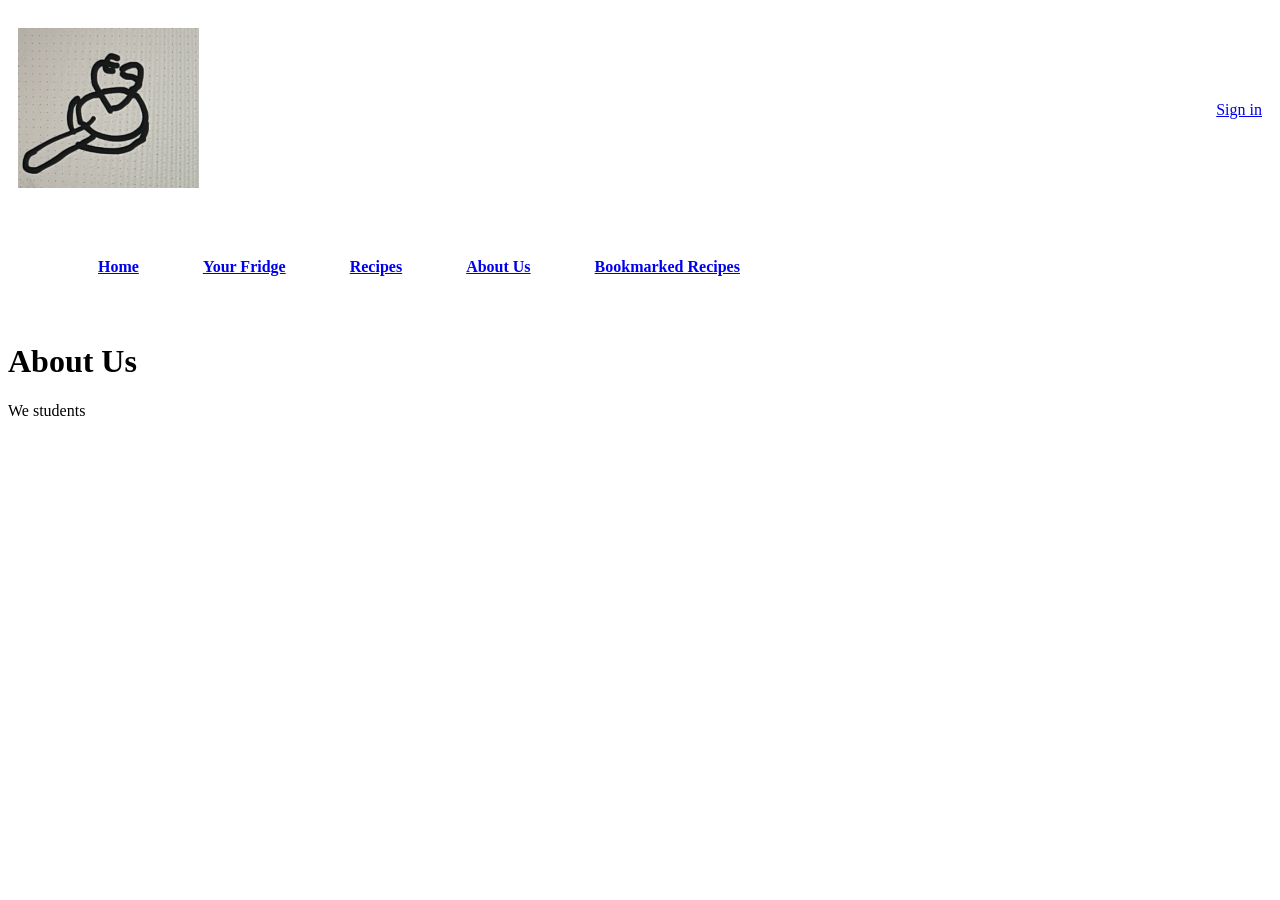
==== about.html @ 27bbb1e6 "Barebones web test" ====
﻿<!DOCTYPE html>
<html lang="en">

<head>
    <meta charset="UTF-8">
    <meta name="viewport" content="width=device-width, initial-scale=1.0">
    <title>Recipe Finda</title>
    <link rel="stylesheet" href="StyleSheet.css">
</head>

<body>

    <nav class="toprow">

        <div class="container">
            <div class="row-header">
                <div id="logo">
                    <a href="index.html">
                        <img src="images/goombaLogo.PNG"
                             alt="logo" />
                    </a>
                </div>
                <a href="signIn.html" class="btn">
                    <i class="fas fa-user"></i> Sign in
                </a>
            </div>
        </div>
        </div>
    </nav>

    <div class="navbar">
        <div class="container">
            <div class="menu">
                <ul>
                    <li><a href="index.html">Home</a></li>
                    <li><a href="yourFridge.html">Your Fridge</li></a>
                    <li><a href="recipes.html">Recipes</li></a>
                    <li><a href="about.html">About Us</li></a>
                    <li><a href="savedRecipes.html">Bookmarked Recipes</li></a>
                </ul>
            </div>
        </div>
    </div>

    <h1>About Us</h1>
    <p>We students</p>

    <script src="JavaScript.js"></script>
</body>

</html>
---- StyleSheet.css ----
﻿body {
}




#logo img {
    max-height: 10rem;
}

.menu li {
    display: inline-flex;
    justify-content: space-between;
}

/* Top Row */
.toprow {
    background: var(--grey);
    padding: 10px;
}

    .toprow .row-header {
        display: flex;
        justify-content: space-between;
    }

.row-header {
    display: grid;
    padding: 10px 0 10px;
    grid-template-columns: .8fr 2fr 1fr;
    align-items: center;
}

    .row-header i {
        margin-right: 10px;
    }

/* Navbar */

.navbar.menu ul {
    display: flex;
    gap: 20px;
    justify-content: center;
}

.navbar ul li a {
    padding: 10px 30px;
    display: block;
    font-weight: 600;
    transition: 0.5s;
}

.menu {
    padding: 20px;
    justify-content: space-between;
}
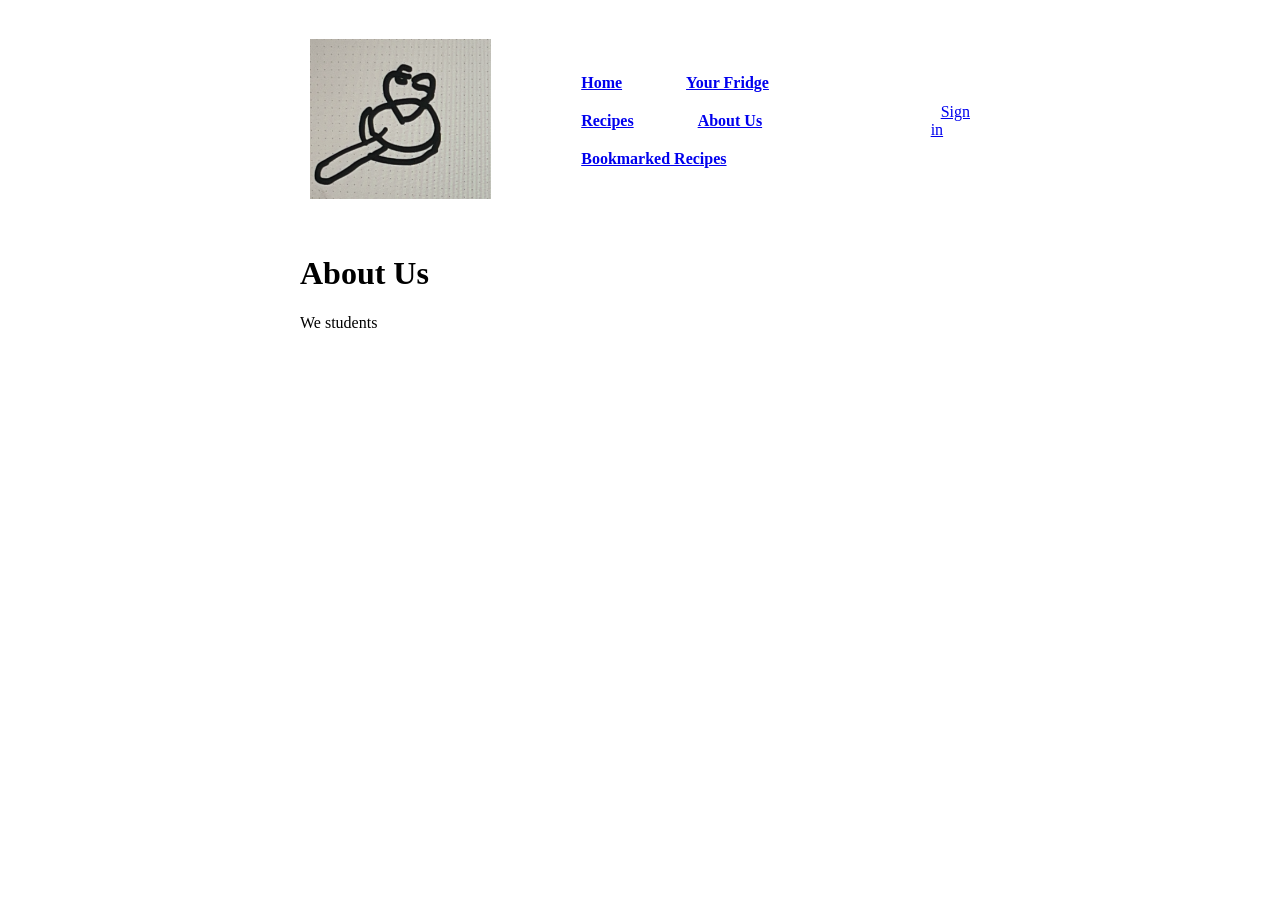
==== commit f2e2a3cb: "v 0.1 from lab" ====
--- a/about.html
+++ b/about.html
@@ -11,7 +11,6 @@
 <body>
 
     <nav class="toprow">
-
         <div class="container">
             <div class="row-header">
                 <div id="logo">
@@ -20,27 +19,27 @@
                              alt="logo" />
                     </a>
                 </div>
+
+                <div class="navbar">
+                    <div class="container">
+                        <div class="menu">
+                            <ul>
+                                <li><a href="index.html">Home</a></li>
+                                <li><a href="yourFridge.html">Your Fridge</li></a>
+                                <li><a href="recipes.html">Recipes</li></a>
+                                <li><a href="about.html">About Us</li></a>
+                                <li><a href="savedRecipes.html">Bookmarked Recipes</li></a>
+                            </ul>
+                        </div>
+                    </div>
+                </div>
+
                 <a href="signIn.html" class="btn">
                     <i class="fas fa-user"></i> Sign in
                 </a>
             </div>
         </div>
-        </div>
     </nav>
-
-    <div class="navbar">
-        <div class="container">
-            <div class="menu">
-                <ul>
-                    <li><a href="index.html">Home</a></li>
-                    <li><a href="yourFridge.html">Your Fridge</li></a>
-                    <li><a href="recipes.html">Recipes</li></a>
-                    <li><a href="about.html">About Us</li></a>
-                    <li><a href="savedRecipes.html">Bookmarked Recipes</li></a>
-                </ul>
-            </div>
-        </div>
-    </div>
 
     <h1>About Us</h1>
     <p>We students</p>
--- a/StyleSheet.css
+++ b/StyleSheet.css
@@ -1,4 +1,5 @@
 ﻿body {
+    margin-inline: 300px;
 }
 
 
@@ -54,3 +55,13 @@
     padding: 20px;
     justify-content: space-between;
 }
+
+.footerP1 {
+    padding: 200px;
+    display: flex;
+    gap: 80px;
+}
+
+.footerP3 {
+    text-align: right;
+}
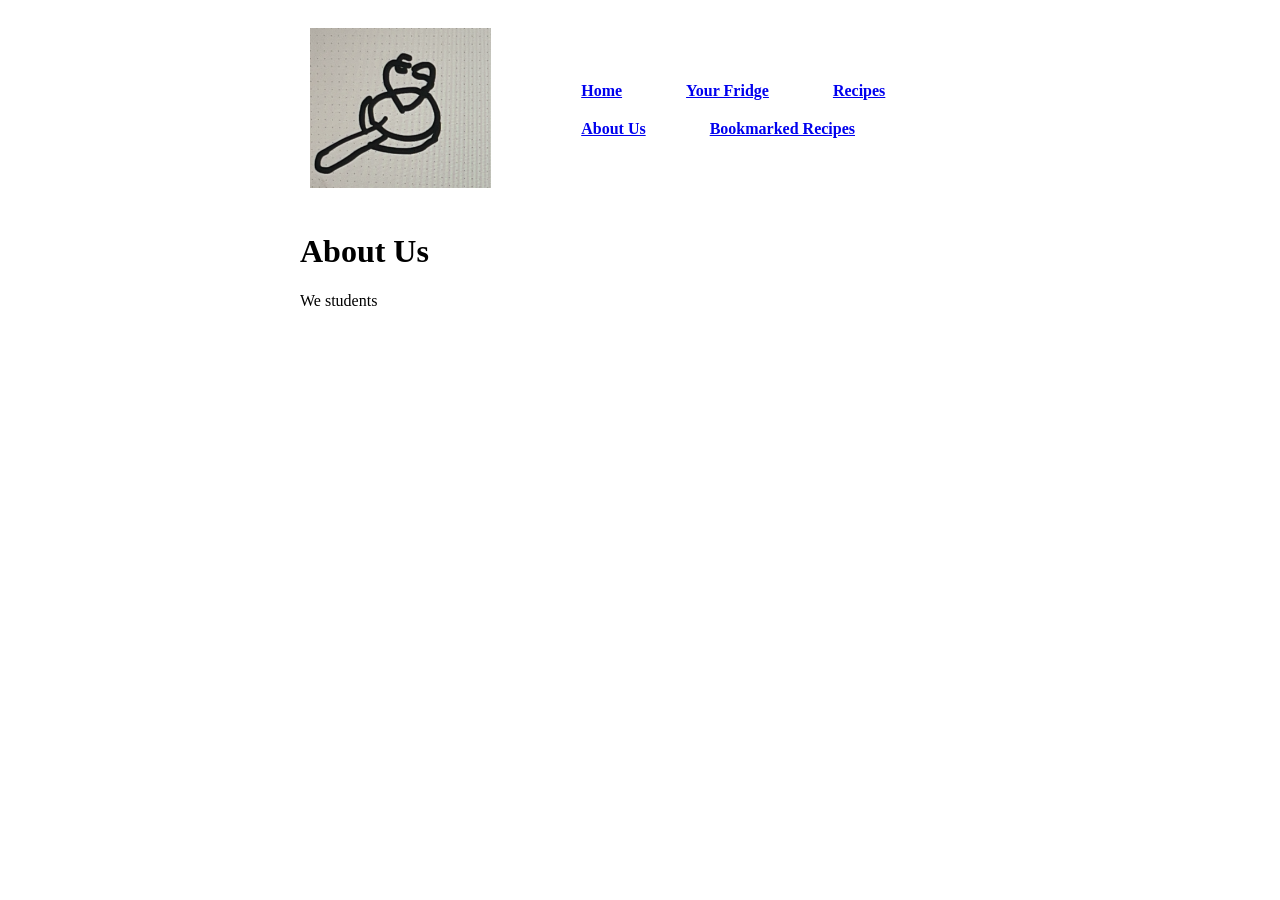
==== commit 428faf40: "Added PHP scripts and JS to function with SQL DB to allow user account registration and logging in." ====
--- a/about.html
+++ b/about.html
@@ -5,6 +5,7 @@
     <meta charset="UTF-8">
     <meta name="viewport" content="width=device-width, initial-scale=1.0">
     <title>Recipe Finda</title>
+    <link rel="icon" href="images/goombaLogo.png" type="image/png">
     <link rel="stylesheet" href="StyleSheet.css">
 </head>
 
@@ -34,9 +35,8 @@
                     </div>
                 </div>
 
-                <a href="signIn.html" class="btn">
-                    <i class="fas fa-user"></i> Sign in
-                </a>
+                <a href="#" class="btn" id="userSection"></a>
+
             </div>
         </div>
     </nav>
--- a/StyleSheet.css
+++ b/StyleSheet.css
@@ -1,9 +1,6 @@
 ﻿body {
     margin-inline: 300px;
 }
-
-
-
 
 #logo img {
     max-height: 10rem;
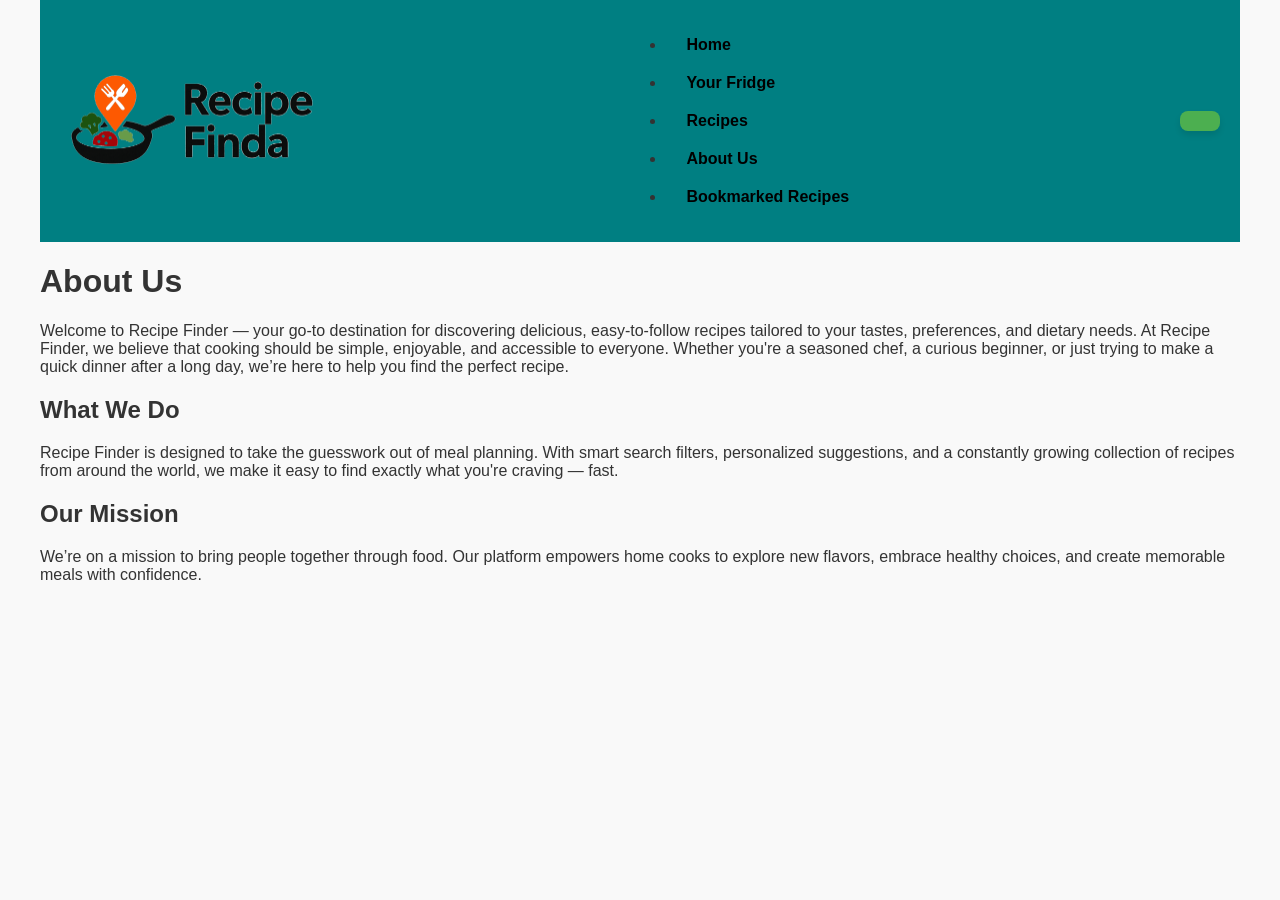
==== commit cd90e7f3: "Added search bar" ====
--- a/about.html
+++ b/about.html
@@ -42,8 +42,17 @@
     </nav>
 
     <h1>About Us</h1>
-    <p>We students</p>
+    <p>
+        Welcome to Recipe Finder — your go-to destination for discovering delicious, easy-to-follow recipes tailored to your tastes, preferences, and dietary needs.
+        At Recipe Finder, we believe that cooking should be simple, enjoyable, and accessible to everyone. Whether you're a seasoned chef, a curious beginner, or just trying to make a quick dinner after a long day, we’re here to help you find the perfect recipe.
+    </p>
 
+    <h2>What We Do</h2>
+    <p>Recipe Finder is designed to take the guesswork out of meal planning. With smart search filters, personalized suggestions, and a constantly growing collection of recipes from around the world, we make it easy to find exactly what you're craving — fast.</p>
+    
+    <h2>Our Mission</h2>
+    <p>We’re on a mission to bring people together through food. Our platform empowers home cooks to explore new flavors, embrace healthy choices, and create memorable meals with confidence.</p>
+    
     <script src="JavaScript.js"></script>
 </body>
 
--- a/StyleSheet.css
+++ b/StyleSheet.css
@@ -1,31 +1,61 @@
-﻿body {
-    margin-inline: 300px;
-}
-
+﻿/* Base Styles */
+body {
+    max-width: 1200px;
+    margin: 0 auto;
+    padding: 0 20px;
+    font-family: 'Segoe UI', Tahoma, Geneva, Verdana, sans-serif;
+    color: #333;
+    background-color: #f9f9f9;
+    overflow-x: hidden;
+}
+
+/* Logo */
 #logo img {
-    max-height: 10rem;
-}
-
-.menu li {
-    display: inline-flex;
-    justify-content: space-between;
-}
+    max-height: 6rem;
+}
+
+#userSection {
+    padding: 10px 20px;
+    background-color: #4CAF50;
+    color: white;
+    font-weight: 600;
+    text-decoration: none;
+    border-radius: 8px;
+    transition: background-color 0.3s ease, transform 0.2s ease;
+    box-shadow: 0 4px 6px rgba(0, 0, 0, 0.1);
+    border: none;
+    font-size: 1rem;
+    cursor: pointer;
+}
+
+    #userSection:hover {
+        background-color: #45a049;
+        transform: translateY(-2px);
+    }
+
+    #userSection:active {
+        transform: scale(0.98);
+    }
 
 /* Top Row */
 .toprow {
-    background: var(--grey);
-    padding: 10px;
+    width: 100%;
+    background-color: #007f82;
 }
 
     .toprow .row-header {
+        max-width: 1200px;
+        margin: 0 auto;
+        padding: 10px 20px;
         display: flex;
         justify-content: space-between;
-    }
-
+        align-items: center;
+    }
+/* Row Header */
 .row-header {
     display: grid;
-    padding: 10px 0 10px;
-    grid-template-columns: .8fr 2fr 1fr;
+    padding: 15px 0;
+    grid-template-columns: 1fr 2fr 1fr;
     align-items: center;
 }
 
@@ -33,32 +63,212 @@
         margin-right: 10px;
     }
 
-/* Navbar */
-
-.navbar.menu ul {
-    display: flex;
-    gap: 20px;
-    justify-content: center;
-}
+/* Navigation Menu */
+.navbar.menu {
+    background-color: ;
+    padding: 10px 20px;
+}
+
+    .navbar.menu ul {
+        display: flex;
+        gap: 30px;
+        justify-content: center;
+        margin: 0;
+        padding: 0;
+        list-style: none;
+    }
 
 .navbar ul li a {
-    padding: 10px 30px;
+    padding: 10px 20px;
     display: block;
     font-weight: 600;
-    transition: 0.5s;
-}
-
+    color: #000000;
+    text-decoration: none;
+    border-radius: 6px;
+    transition: background 0.3s ease, color 0.3s ease;
+}
+
+    .navbar ul li a:hover {
+        background-color: #004b4d;
+        color: #fff;
+    }
+
+/* Menu Container */
 .menu {
+    display: flex;
+    justify-content: space-between;
+    align-items: center;
+}
+
+.popular-recipes {
+    display: flex;
+    gap: 30px;
+    justify-content: space-between;
+    flex-wrap: wrap;
+    margin: 40px 0;
+}
+
+.recipe-card {
+    flex: 1 1 30%;
+    background-color: #fff;
+    border-radius: 10px;
+    box-shadow: 0 4px 12px rgba(0, 0, 0, 0.05);
+    overflow: hidden;
     padding: 20px;
-    justify-content: space-between;
-}
-
-.footerP1 {
-    padding: 200px;
-    display: flex;
-    gap: 80px;
-}
+    text-align: center;
+    transition: transform 0.3s ease;
+}
+
+    .recipe-card:hover {
+        transform: translateY(-5px);
+    }
+
+    .recipe-card img {
+        width: 100%;
+        height: 200px;
+        object-fit: cover;
+        border-radius: 8px;
+        margin-bottom: 15px;
+    }
+
+    .recipe-card h3 {
+        margin: 10px 0 5px;
+        color: #333;
+    }
+
+    .recipe-card p {
+        font-size: 0.95rem;
+        color: #666;
+    }
+
+@media (max-width: 768px) {
+    .popular-recipes {
+        flex-direction: column;
+    }
+
+    .recipe-card {
+        flex: 1 1 100%;
+    }
+}
+
+/* Footer */
+.footerP1 ul {
+    list-style: none;
+    padding: 0;
+    margin-top: 10px;
+}
+
+    .footerP1 ul li {
+        margin-bottom: 5px;
+    }
+
+.footerP1 a {
+    color: #333;
+    text-decoration: none;
+    font-size: 0.95rem;
+    transition: color 0.2s ease;
+}
+
+    .footerP1 a:hover {
+        color: #4CAF50;
+        text-decoration: underline;
+    }
+
 
 .footerP3 {
     text-align: right;
-}+    color: #777;
+    font-size: 0.9rem;
+}
+
+.footerP1 {
+    display: flex;
+    justify-content: space-between;
+    flex-wrap: wrap;
+    gap: 30px;
+    padding: 40px 20px;
+    max-width: none;
+    margin: 0;
+}
+
+/*For individual recipe page*/
+/* Recipe Info Page Container */
+.recipe-info {
+    background-color: #fff;
+    padding: 40px 30px;
+    margin: 40px auto;
+    border-radius: 12px;
+    box-shadow: 0 4px 12px rgba(0, 0, 0, 0.05);
+    max-width: 900px;
+}
+
+    /* Recipe Name Heading */
+    .recipe-info h2#recipeName {
+        font-size: 2rem;
+        font-weight: 600;
+        color: #333;
+        margin-bottom: 25px;
+        text-align: center;
+    }
+
+/* Recipe Image */
+#recipeImage {
+    width: 300px;
+    height: auto;
+    border-radius: 10px;
+    box-shadow: 0 3px 8px rgba(0, 0, 0, 0.08);
+}
+
+/* Recipe Text Info */
+.recipe-text {
+    font-size: 1rem;
+    line-height: 1.6;
+    color: #555;
+}
+
+    .recipe-text p {
+        margin-bottom: 12px;
+        padding-left: 5px;
+        border-left: 4px solid #004b4d;
+        background-color: #f4f4f4;
+        padding: 10px;
+        border-radius: 6px;
+    }
+
+.recipe-top {
+    display: flex;
+    gap: 30px;
+    align-items: center;
+    margin-bottom: 30px;
+    flex-wrap: wrap;
+}
+
+.recipe-meta {
+    flex: 1;
+    display: flex;
+    flex-direction: column;
+    gap: 0px;
+}
+
+    .recipe-meta p {
+        background-color: #f4f4f4;
+        padding: 8px 12px; /* Reduced padding */
+        margin: 4px 0; /* Added this line to reduce vertical spacing */
+        border-left: 4px solid #4CAF50;
+        border-radius: 6px;
+        font-weight: 500;
+        color: #444;
+        font-size: 0.95rem;
+    }
+
+.recipe-card-link {
+    text-decoration: none; /* Remove underline */
+    color: inherit; /* Keep text color from changing */
+    display: block; /* Ensure the whole card is clickable */
+}
+
+footer {
+    width: 100%;
+    background-color: #e0e0e0;
+    padding: 40px 20px;
+}
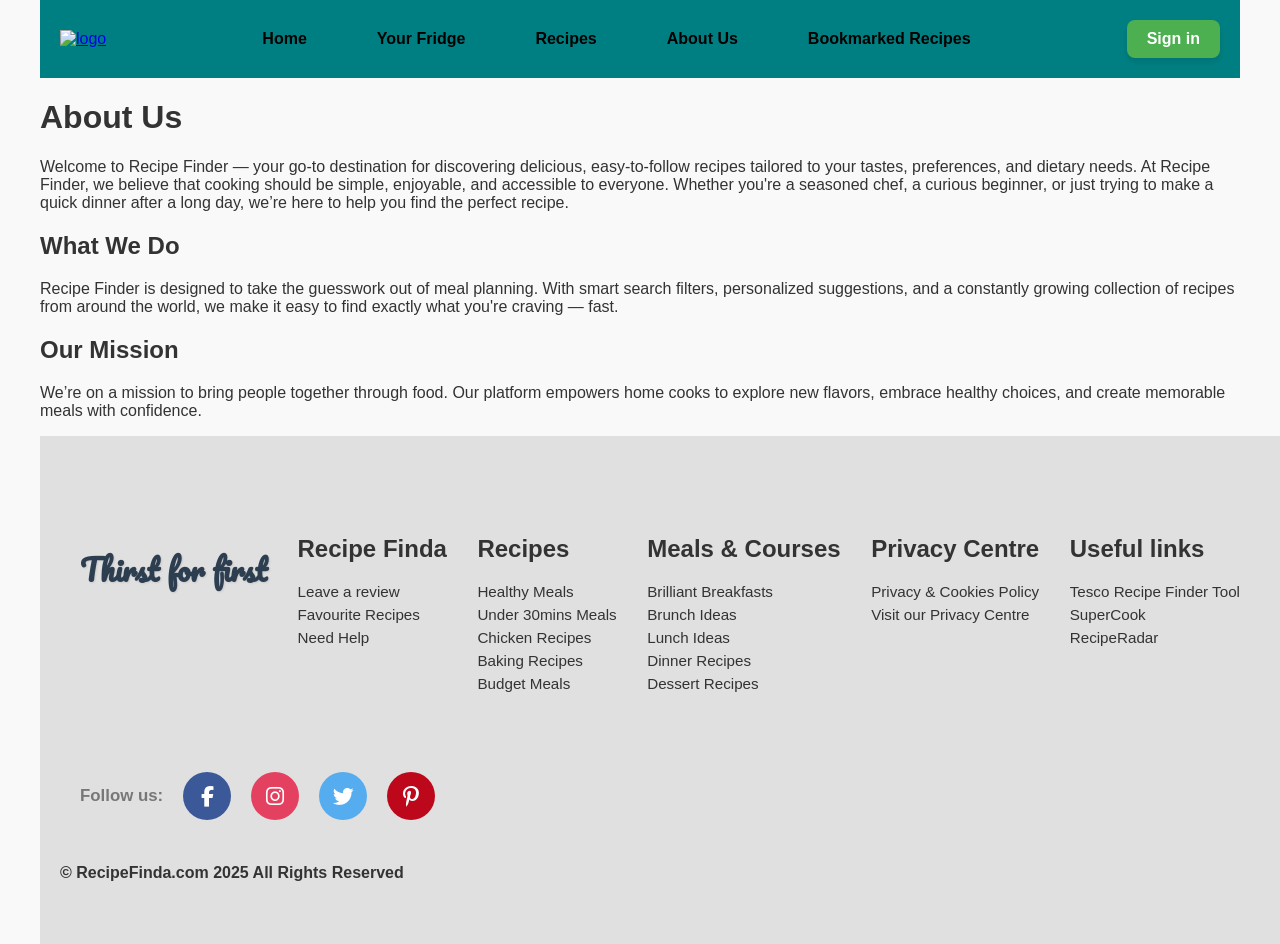
==== commit e17b21af: "Updated Footer/Header and search bar footer and header should appear on all pages" ====
--- a/about.html
+++ b/about.html
@@ -5,40 +5,41 @@
     <meta charset="UTF-8">
     <meta name="viewport" content="width=device-width, initial-scale=1.0">
     <title>Recipe Finda</title>
-    <link rel="icon" href="images/goombaLogo.png" type="image/png">
+    <link rel="icon" href="images/rfLogo1.png" type="image/png">
     <link rel="stylesheet" href="StyleSheet.css">
+    <link href="https://fonts.googleapis.com/css2?family=Pacifico&display=swap" rel="stylesheet">
+    <link rel="stylesheet" href="https://cdnjs.cloudflare.com/ajax/libs/font-awesome/6.5.0/css/all.min.css">
 </head>
 
 <body>
 
     <nav class="toprow">
-        <div class="container">
-            <div class="row-header">
-                <div id="logo">
-                    <a href="index.html">
-                        <img src="images/goombaLogo.PNG"
-                             alt="logo" />
-                    </a>
-                </div>
 
-                <div class="navbar">
-                    <div class="container">
-                        <div class="menu">
-                            <ul>
-                                <li><a href="index.html">Home</a></li>
-                                <li><a href="yourFridge.html">Your Fridge</li></a>
-                                <li><a href="recipes.html">Recipes</li></a>
-                                <li><a href="about.html">About Us</li></a>
-                                <li><a href="savedRecipes.html">Bookmarked Recipes</li></a>
-                            </ul>
-                        </div>
-                    </div>
-                </div>
+        <div class="row-header">
 
-                <a href="#" class="btn" id="userSection"></a>
+            <!-- Logo -->
+            <div id="logo">
+                <a href="index.html">
+                    <img src="images/goombaLogo.png" alt="logo" />
+                </a>
+            </div>
 
-            </div>
+            <!-- Navigation Bar -->
+            <nav class="navbar menu">
+                <ul>
+                    <li><a href="index.html">Home</a></li>
+                    <li><a href="yourFridge.html">Your Fridge</a></li>
+                    <li><a href="recipes.html">Recipes</a></li>
+                    <li><a href="about.html">About Us</a></li>
+                    <li><a href="savedRecipes.html">Bookmarked Recipes</a></li>
+                </ul>
+            </nav>
+
+            <!-- User Section Placeholder -->
+            <a href="#" class="btn" id="userSection">Sign in</a>
+
         </div>
+
     </nav>
 
     <h1>About Us</h1>
@@ -49,11 +50,89 @@
 
     <h2>What We Do</h2>
     <p>Recipe Finder is designed to take the guesswork out of meal planning. With smart search filters, personalized suggestions, and a constantly growing collection of recipes from around the world, we make it easy to find exactly what you're craving — fast.</p>
-    
+
     <h2>Our Mission</h2>
     <p>We’re on a mission to bring people together through food. Our platform empowers home cooks to explore new flavors, embrace healthy choices, and create memorable meals with confidence.</p>
-    
+
+    <footer>
+        <div class="footerP1">
+            <div>
+                <h3>Thirst for first</h3>
+            </div>
+
+            <div>
+                <h2>Recipe Finda</h2>
+                <ul>
+                    <li><a href="#">Leave a review</a></li>
+                    <li><a href="#">Favourite Recipes</a></li>
+                    <li><a href="#">Need Help</a></li>
+                </ul>
+            </div>
+
+            <div>
+                <h2>Recipes</h2>
+                <ul>
+                    <li><a href="#">Healthy Meals</a></li>
+                    <li><a href="#">Under 30mins Meals</a></li>
+                    <li><a href="#">Chicken Recipes</a></li>
+                    <li><a href="#">Baking Recipes</a></li>
+                    <li><a href="#">Budget Meals</a></li>
+                </ul>
+            </div>
+
+            <div>
+                <h2>Meals & Courses</h2>
+                <ul>
+                    <li><a href="#">Brilliant Breakfasts</a></li>
+                    <li><a href="#">Brunch Ideas</a></li>
+                    <li><a href="#">Lunch Ideas</a></li>
+                    <li><a href="#">Dinner Recipes</a></li>
+                    <li><a href="#">Dessert Recipes</a></li>
+                </ul>
+            </div>
+
+            <div>
+                <h2>Privacy Centre</h2>
+                <ul>
+                    <li><a href="#">Privacy & Cookies Policy</a></li>
+                    <li><a href="#">Visit our Privacy Centre</a></li>
+                </ul>
+            </div>
+
+            <div>
+                <h2>Useful links</h2>
+                <ul>
+                    <li><a href="https://realfood.tesco.com/recipes.html" target="_blank">Tesco Recipe Finder Tool</a></li>
+                    <li><a href="https://www.supercook.com/" target="_blank">SuperCook</a></li>
+                    <li><a href="https://www.reciperadar.com/" target="_blank">RecipeRadar</a></li>
+                </ul>
+            </div>
+        </div>
+
+        <div class="footerP2">
+            <!-- Empty for now -->
+        </div>
+
+        <div class="footerP3">
+            <div class="follow-us-container">
+                <h3>Follow us:</h3>
+                <div class="social-buttons">
+                    <a href="https://facebook.com" target="_blank" class="social fb"><i class="fab fa-facebook-f"></i></a>
+                    <a href="https://instagram.com" target="_blank" class="social ig"><i class="fab fa-instagram"></i></a>
+                    <a href="https://twitter.com" target="_blank" class="social tw"><i class="fab fa-twitter"></i></a>
+                    <a href="https://pinterest.com" target="_blank" class="social pin"><i class="fab fa-pinterest-p"></i></a>
+                </div>
+            </div>
+        </div>
+
+        <div class="footerP4">
+            <h4>© RecipeFinda.com 2025 All Rights Reserved</h4>
+        </div>
+    </footer>
+
+
     <script src="JavaScript.js"></script>
+
 </body>
 
 </html>
--- a/StyleSheet.css
+++ b/StyleSheet.css
@@ -176,10 +176,62 @@
 
 
 .footerP3 {
-    text-align: right;
+    display: flex;
+    align-items: center;
+    justify-content: space-between;
+    flex-wrap: wrap;
+    padding: 20px;
     color: #777;
     font-size: 0.9rem;
 }
+
+.follow-us-container {
+    display: flex;
+    align-items: center;
+    gap: 20px;
+    width: 100%;
+    max-width: 600px;
+}
+
+.social-buttons {
+    display: flex;
+    gap: 20px;
+}
+
+.social {
+    width: 48px;
+    height: 48px;
+    border-radius: 50%;
+    background-color: #ddd;
+    color: white;
+    display: flex;
+    align-items: center;
+    justify-content: center;
+    font-size: 1.3rem;
+    transition: background 0.3s ease, transform 0.2s ease;
+    text-decoration: none;
+}
+
+    .social:hover {
+        transform: translateY(-3px);
+    }
+
+    /* Brand colors */
+    .social.fb {
+        background-color: #3b5998;
+    }
+
+    .social.ig {
+        background-color: #E4405F;
+    }
+
+    .social.tw {
+        background-color: #55acee;
+    }
+
+    .social.pin {
+        background-color: #bd081c;
+    }
 
 .footerP1 {
     display: flex;
@@ -272,3 +324,27 @@
     background-color: #e0e0e0;
     padding: 40px 20px;
 }
+.footerP1 h3 {
+    font-family: 'Pacifico', cursive;
+    font-size: 1.8rem;
+    color: #2c3e50;
+    margin-bottom: 15px;
+    text-shadow: 1px 1px 2px rgba(0,0,0,0.1);
+}
+#searchBox {
+    width: 100%;
+    max-width: 500px;
+    padding: 12px 20px;
+    font-size: 1rem;
+    border: 1px solid #ccc;
+    border-radius: 30px;
+    box-shadow: 0 2px 6px rgba(0, 0, 0, 0.05);
+    transition: all 0.3s ease;
+    outline: none;
+    margin-bottom: 20px;
+}
+
+    #searchBox:focus {
+        border-color: #4CAF50;
+        box-shadow: 0 0 8px rgba(76, 175, 80, 0.3);
+    }
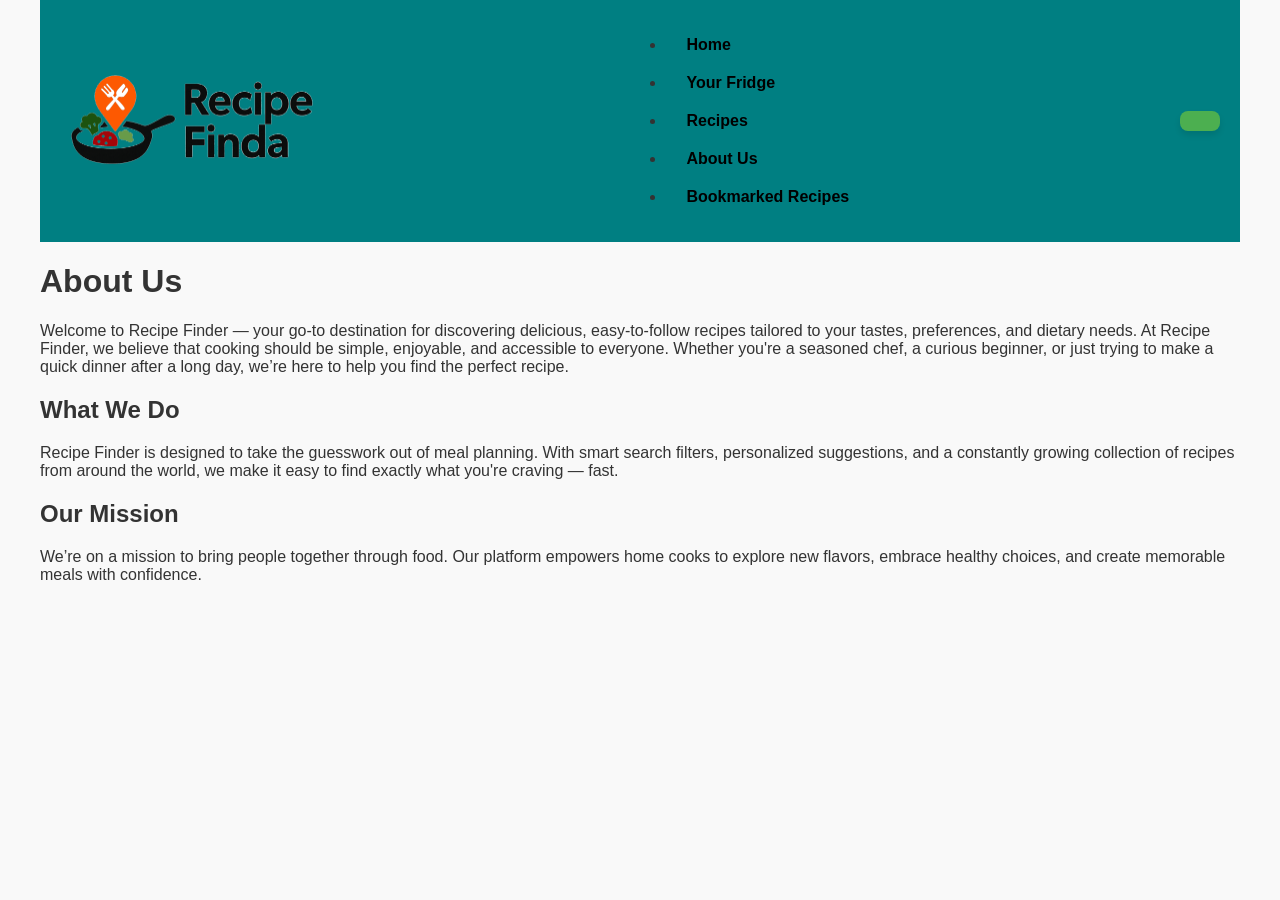
==== commit 38728424: "Stuff" ====
--- a/about.html
+++ b/about.html
@@ -7,39 +7,38 @@
     <title>Recipe Finda</title>
     <link rel="icon" href="images/rfLogo1.png" type="image/png">
     <link rel="stylesheet" href="StyleSheet.css">
-    <link href="https://fonts.googleapis.com/css2?family=Pacifico&display=swap" rel="stylesheet">
-    <link rel="stylesheet" href="https://cdnjs.cloudflare.com/ajax/libs/font-awesome/6.5.0/css/all.min.css">
 </head>
 
 <body>
 
     <nav class="toprow">
+        <div class="container">
+            <div class="row-header">
+                <div id="logo">
+                    <a href="index.html">
+                        <img src="images/goombaLogo.PNG"
+                             alt="logo" />
+                    </a>
+                </div>
 
-        <div class="row-header">
+                <div class="navbar">
+                    <div class="container">
+                        <div class="menu">
+                            <ul>
+                                <li><a href="index.html">Home</a></li>
+                                <li><a href="yourFridge.html">Your Fridge</li></a>
+                                <li><a href="recipes.html">Recipes</li></a>
+                                <li><a href="about.html">About Us</li></a>
+                                <li><a href="savedRecipes.html">Bookmarked Recipes</li></a>
+                            </ul>
+                        </div>
+                    </div>
+                </div>
 
-            <!-- Logo -->
-            <div id="logo">
-                <a href="index.html">
-                    <img src="images/goombaLogo.png" alt="logo" />
-                </a>
+                <a href="#" class="btn" id="userSection"></a>
+
             </div>
-
-            <!-- Navigation Bar -->
-            <nav class="navbar menu">
-                <ul>
-                    <li><a href="index.html">Home</a></li>
-                    <li><a href="yourFridge.html">Your Fridge</a></li>
-                    <li><a href="recipes.html">Recipes</a></li>
-                    <li><a href="about.html">About Us</a></li>
-                    <li><a href="savedRecipes.html">Bookmarked Recipes</a></li>
-                </ul>
-            </nav>
-
-            <!-- User Section Placeholder -->
-            <a href="#" class="btn" id="userSection">Sign in</a>
-
         </div>
-
     </nav>
 
     <h1>About Us</h1>
@@ -50,89 +49,11 @@
 
     <h2>What We Do</h2>
     <p>Recipe Finder is designed to take the guesswork out of meal planning. With smart search filters, personalized suggestions, and a constantly growing collection of recipes from around the world, we make it easy to find exactly what you're craving — fast.</p>
-
+    
     <h2>Our Mission</h2>
     <p>We’re on a mission to bring people together through food. Our platform empowers home cooks to explore new flavors, embrace healthy choices, and create memorable meals with confidence.</p>
-
-    <footer>
-        <div class="footerP1">
-            <div>
-                <h3>Thirst for first</h3>
-            </div>
-
-            <div>
-                <h2>Recipe Finda</h2>
-                <ul>
-                    <li><a href="#">Leave a review</a></li>
-                    <li><a href="#">Favourite Recipes</a></li>
-                    <li><a href="#">Need Help</a></li>
-                </ul>
-            </div>
-
-            <div>
-                <h2>Recipes</h2>
-                <ul>
-                    <li><a href="#">Healthy Meals</a></li>
-                    <li><a href="#">Under 30mins Meals</a></li>
-                    <li><a href="#">Chicken Recipes</a></li>
-                    <li><a href="#">Baking Recipes</a></li>
-                    <li><a href="#">Budget Meals</a></li>
-                </ul>
-            </div>
-
-            <div>
-                <h2>Meals & Courses</h2>
-                <ul>
-                    <li><a href="#">Brilliant Breakfasts</a></li>
-                    <li><a href="#">Brunch Ideas</a></li>
-                    <li><a href="#">Lunch Ideas</a></li>
-                    <li><a href="#">Dinner Recipes</a></li>
-                    <li><a href="#">Dessert Recipes</a></li>
-                </ul>
-            </div>
-
-            <div>
-                <h2>Privacy Centre</h2>
-                <ul>
-                    <li><a href="#">Privacy & Cookies Policy</a></li>
-                    <li><a href="#">Visit our Privacy Centre</a></li>
-                </ul>
-            </div>
-
-            <div>
-                <h2>Useful links</h2>
-                <ul>
-                    <li><a href="https://realfood.tesco.com/recipes.html" target="_blank">Tesco Recipe Finder Tool</a></li>
-                    <li><a href="https://www.supercook.com/" target="_blank">SuperCook</a></li>
-                    <li><a href="https://www.reciperadar.com/" target="_blank">RecipeRadar</a></li>
-                </ul>
-            </div>
-        </div>
-
-        <div class="footerP2">
-            <!-- Empty for now -->
-        </div>
-
-        <div class="footerP3">
-            <div class="follow-us-container">
-                <h3>Follow us:</h3>
-                <div class="social-buttons">
-                    <a href="https://facebook.com" target="_blank" class="social fb"><i class="fab fa-facebook-f"></i></a>
-                    <a href="https://instagram.com" target="_blank" class="social ig"><i class="fab fa-instagram"></i></a>
-                    <a href="https://twitter.com" target="_blank" class="social tw"><i class="fab fa-twitter"></i></a>
-                    <a href="https://pinterest.com" target="_blank" class="social pin"><i class="fab fa-pinterest-p"></i></a>
-                </div>
-            </div>
-        </div>
-
-        <div class="footerP4">
-            <h4>© RecipeFinda.com 2025 All Rights Reserved</h4>
-        </div>
-    </footer>
-
-
+    
     <script src="JavaScript.js"></script>
-
 </body>
 
 </html>
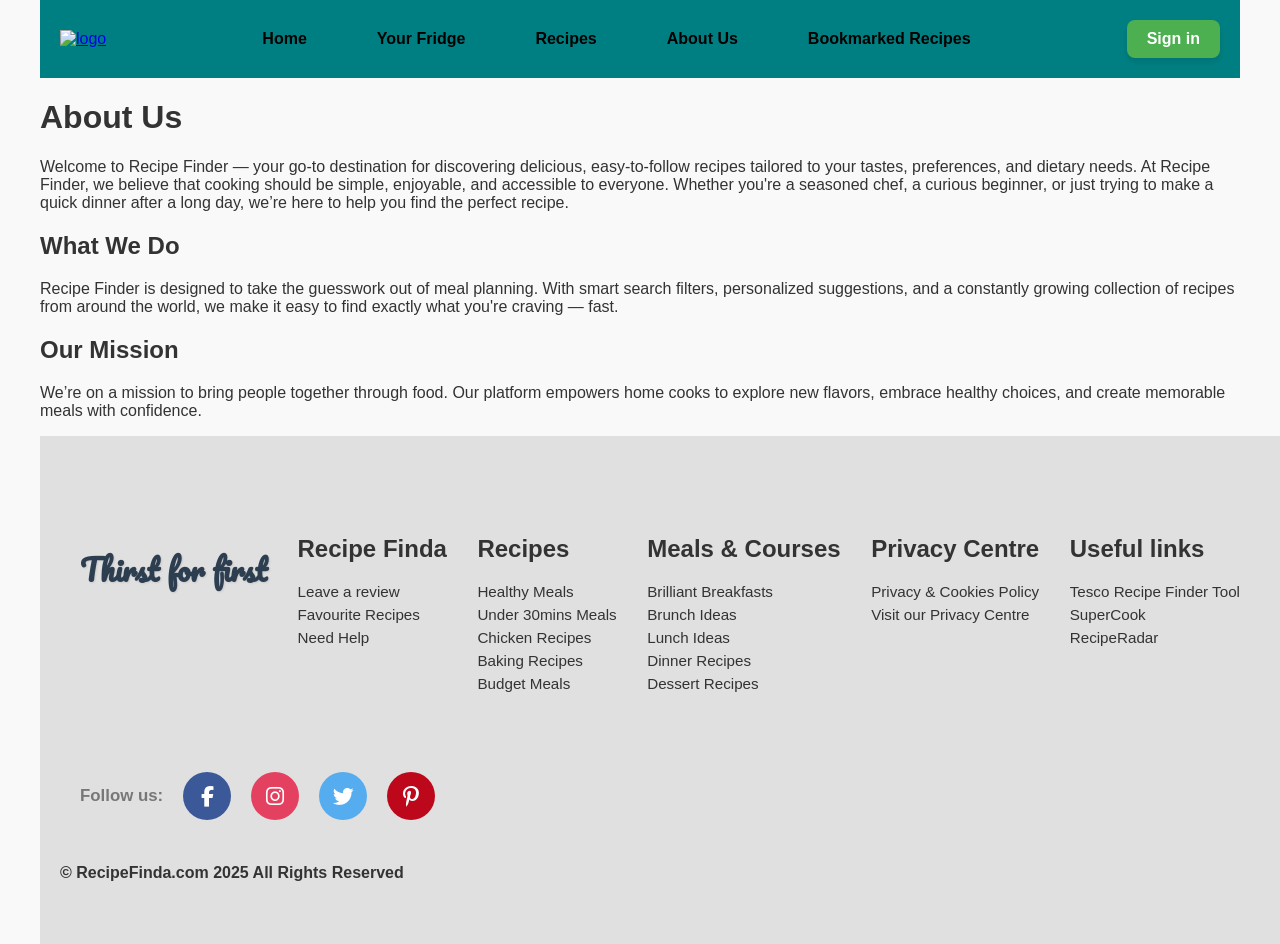
==== commit 4e5630c1: "merged" ====
--- a/about.html
+++ b/about.html
@@ -7,38 +7,39 @@
     <title>Recipe Finda</title>
     <link rel="icon" href="images/rfLogo1.png" type="image/png">
     <link rel="stylesheet" href="StyleSheet.css">
+    <link href="https://fonts.googleapis.com/css2?family=Pacifico&display=swap" rel="stylesheet">
+    <link rel="stylesheet" href="https://cdnjs.cloudflare.com/ajax/libs/font-awesome/6.5.0/css/all.min.css">
 </head>
 
 <body>
 
     <nav class="toprow">
-        <div class="container">
-            <div class="row-header">
-                <div id="logo">
-                    <a href="index.html">
-                        <img src="images/goombaLogo.PNG"
-                             alt="logo" />
-                    </a>
-                </div>
 
-                <div class="navbar">
-                    <div class="container">
-                        <div class="menu">
-                            <ul>
-                                <li><a href="index.html">Home</a></li>
-                                <li><a href="yourFridge.html">Your Fridge</li></a>
-                                <li><a href="recipes.html">Recipes</li></a>
-                                <li><a href="about.html">About Us</li></a>
-                                <li><a href="savedRecipes.html">Bookmarked Recipes</li></a>
-                            </ul>
-                        </div>
-                    </div>
-                </div>
+        <div class="row-header">
 
-                <a href="#" class="btn" id="userSection"></a>
+            <!-- Logo -->
+            <div id="logo">
+                <a href="index.html">
+                    <img src="images/goombaLogo.png" alt="logo" />
+                </a>
+            </div>
 
-            </div>
+            <!-- Navigation Bar -->
+            <nav class="navbar menu">
+                <ul>
+                    <li><a href="index.html">Home</a></li>
+                    <li><a href="yourFridge.html">Your Fridge</a></li>
+                    <li><a href="recipes.html">Recipes</a></li>
+                    <li><a href="about.html">About Us</a></li>
+                    <li><a href="savedRecipes.html">Bookmarked Recipes</a></li>
+                </ul>
+            </nav>
+
+            <!-- User Section Placeholder -->
+            <a href="#" class="btn" id="userSection">Sign in</a>
+
         </div>
+
     </nav>
 
     <h1>About Us</h1>
@@ -49,11 +50,89 @@
 
     <h2>What We Do</h2>
     <p>Recipe Finder is designed to take the guesswork out of meal planning. With smart search filters, personalized suggestions, and a constantly growing collection of recipes from around the world, we make it easy to find exactly what you're craving — fast.</p>
-    
+
     <h2>Our Mission</h2>
     <p>We’re on a mission to bring people together through food. Our platform empowers home cooks to explore new flavors, embrace healthy choices, and create memorable meals with confidence.</p>
-    
+
+    <footer>
+        <div class="footerP1">
+            <div>
+                <h3>Thirst for first</h3>
+            </div>
+
+            <div>
+                <h2>Recipe Finda</h2>
+                <ul>
+                    <li><a href="#">Leave a review</a></li>
+                    <li><a href="#">Favourite Recipes</a></li>
+                    <li><a href="#">Need Help</a></li>
+                </ul>
+            </div>
+
+            <div>
+                <h2>Recipes</h2>
+                <ul>
+                    <li><a href="#">Healthy Meals</a></li>
+                    <li><a href="#">Under 30mins Meals</a></li>
+                    <li><a href="#">Chicken Recipes</a></li>
+                    <li><a href="#">Baking Recipes</a></li>
+                    <li><a href="#">Budget Meals</a></li>
+                </ul>
+            </div>
+
+            <div>
+                <h2>Meals & Courses</h2>
+                <ul>
+                    <li><a href="#">Brilliant Breakfasts</a></li>
+                    <li><a href="#">Brunch Ideas</a></li>
+                    <li><a href="#">Lunch Ideas</a></li>
+                    <li><a href="#">Dinner Recipes</a></li>
+                    <li><a href="#">Dessert Recipes</a></li>
+                </ul>
+            </div>
+
+            <div>
+                <h2>Privacy Centre</h2>
+                <ul>
+                    <li><a href="#">Privacy & Cookies Policy</a></li>
+                    <li><a href="#">Visit our Privacy Centre</a></li>
+                </ul>
+            </div>
+
+            <div>
+                <h2>Useful links</h2>
+                <ul>
+                    <li><a href="https://realfood.tesco.com/recipes.html" target="_blank">Tesco Recipe Finder Tool</a></li>
+                    <li><a href="https://www.supercook.com/" target="_blank">SuperCook</a></li>
+                    <li><a href="https://www.reciperadar.com/" target="_blank">RecipeRadar</a></li>
+                </ul>
+            </div>
+        </div>
+
+        <div class="footerP2">
+            <!-- Empty for now -->
+        </div>
+
+        <div class="footerP3">
+            <div class="follow-us-container">
+                <h3>Follow us:</h3>
+                <div class="social-buttons">
+                    <a href="https://facebook.com" target="_blank" class="social fb"><i class="fab fa-facebook-f"></i></a>
+                    <a href="https://instagram.com" target="_blank" class="social ig"><i class="fab fa-instagram"></i></a>
+                    <a href="https://twitter.com" target="_blank" class="social tw"><i class="fab fa-twitter"></i></a>
+                    <a href="https://pinterest.com" target="_blank" class="social pin"><i class="fab fa-pinterest-p"></i></a>
+                </div>
+            </div>
+        </div>
+
+        <div class="footerP4">
+            <h4>© RecipeFinda.com 2025 All Rights Reserved</h4>
+        </div>
+    </footer>
+
+
     <script src="JavaScript.js"></script>
+
 </body>
 
 </html>
